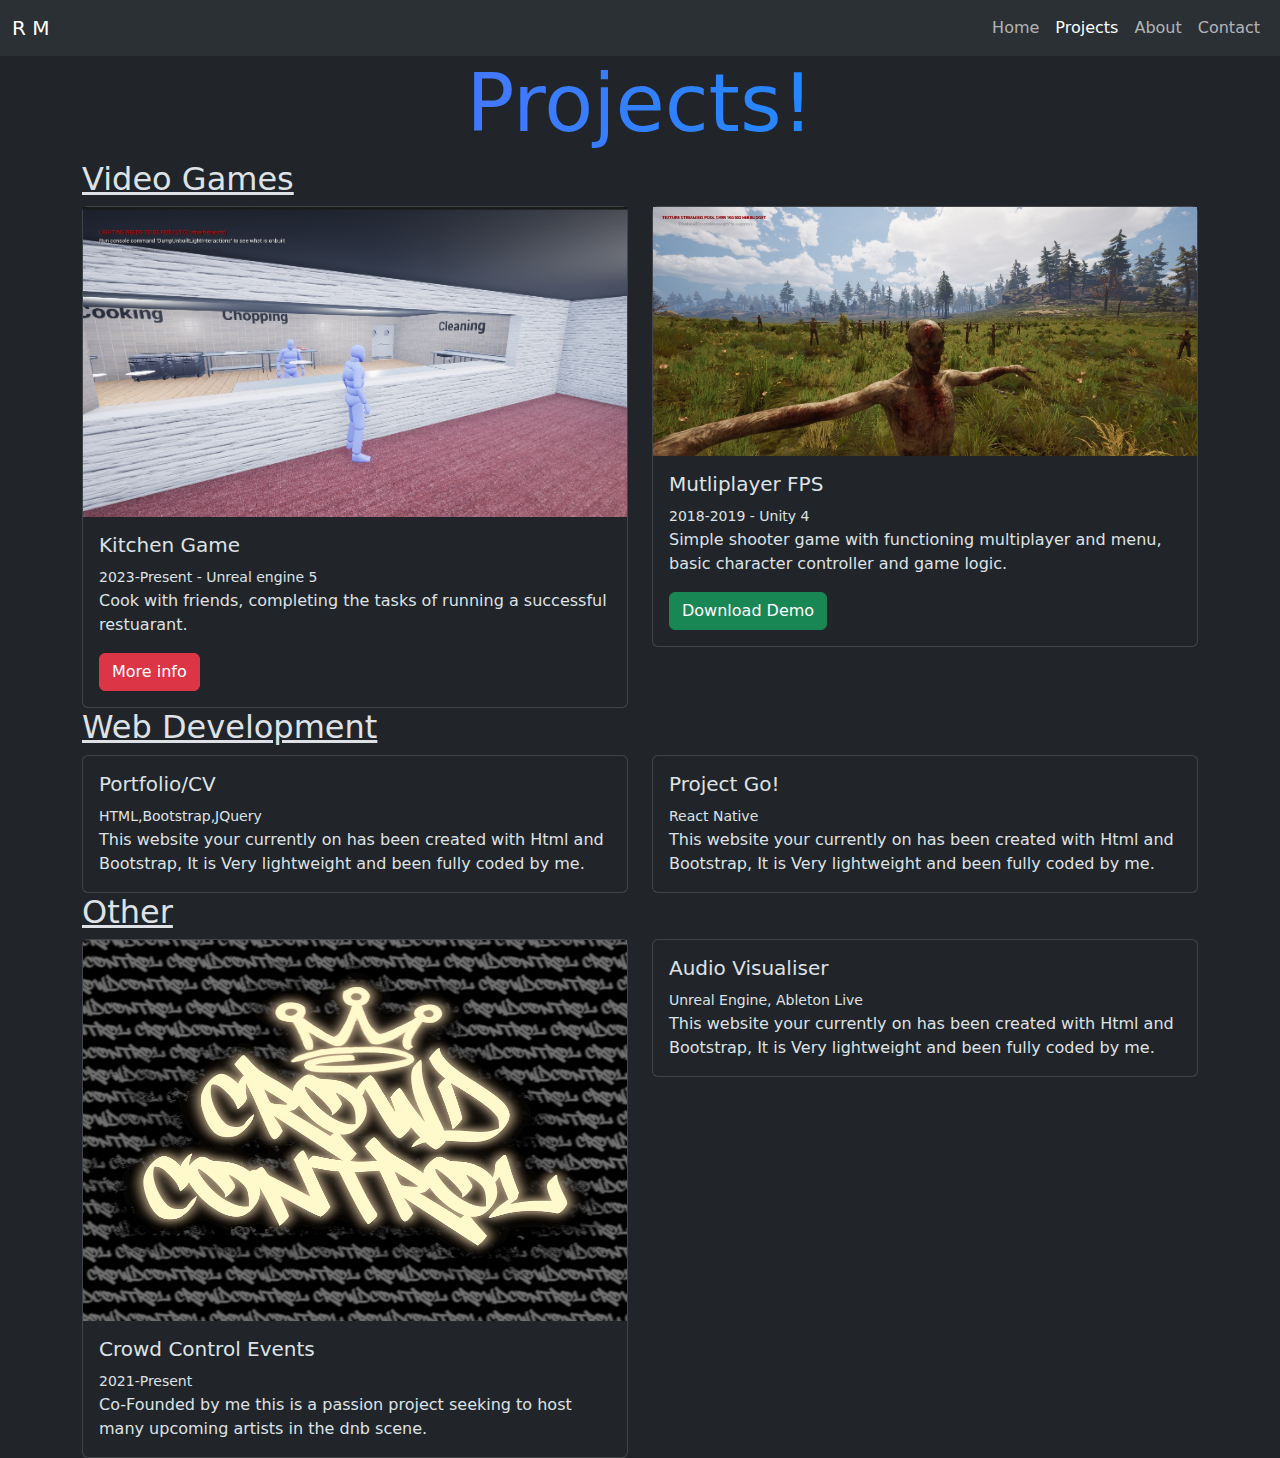
==== projects.html @ c700e29d "initial test" ====
<!DOCTYPE html>
<html lang="en" dir="ltr" data-bs-theme="dark">
  <head>
    <meta charset="utf-8">
    <meta name="viewport" content="width=device-width, initial-scale=1">
    <link href="https://cdn.jsdelivr.net/npm/bootstrap@5.3.2/dist/css/bootstrap.min.css" rel="stylesheet">
    <link rel="stylesheet" href="Styles.css">

    <title>Remy McCabrey - Portfolio</title>
  </head>
  <body>
    <!-- Navigation V2 -->
    <nav class="navbar navbar-expand-lg bg-body-tertiary">
      <div class="container-fluid">
        <a class="navbar-brand" href="projects.html">R M </a>
        <button class="navbar-toggler" type="button" data-bs-toggle="collapse" data-bs-target="#navbarNavAltMarkup" aria-controls="navbarNavAltMarkup" aria-expanded="false" aria-label="Toggle navigation">
          <span class="navbar-toggler-icon"></span>
        </button>
        <div class="collapse navbar-collapse d-flex flex-row-reverse" id="navbarNavAltMarkup">
          <div class="navbar-nav navbar-expand-lg pr-2 ">
            <a class="nav-link" aria-current="page" href="index.html">Home</a>
            <a class="nav-link active" href="projects.html">Projects</a>
            <a class="nav-link" href="about.html">About</a>
            <a class="nav-link" href="contact.html">Contact</a>
          </div>
        </div>
      </div>
    </nav>
    <!--Projects page-->
    <div class="container-md">
      <div class="shadowBox">
        <h3 class="rainbow rainbow_text_animated">Projects!</h3>
      </div>
      <!-- Cards -->
      <!-- VideoGames -->
      <h2><u>Video Games</u></h2>
      <div class="row">
        <div class="col-sm-6 mb-3 mb-sm-0">
          <div class="card">
            <img src="img/kitchen.jpg" alt="">
            <div class="card-body">
              <h5 class="card-title">Kitchen Game</h5>
              <small>2023-Present - Unreal engine 5</small>
              <p class="card-text">Cook with friends, completing the tasks of running a successful restuarant.</p>
              <a class="btn btn-danger">More info</a>
            </div>
          </div>
        </div>
        <div class="col-sm-6">
          <div class="card">
            <img src="img/zombie.jpg" alt="">
            <div class="card-body">
              <h5 class="card-title">Mutliplayer FPS</h5>
              <small>2018-2019 - Unity 4</small>
              <p class="card-text">Simple shooter game with functioning multiplayer and menu, basic character controller and game logic.</p>
              <a href="#" class="btn btn-success">Download Demo</a>
            </div>
          </div>
        </div>
      </div>
      <!-- Web Dev -->
      <h2><u>Web Development</u></h2>
      <div class="row">
        <div class="col-sm-6 mb-3 mb-sm-0">
          <div class="card" >
            <img src="img/base.png" alt="">
            <div class="card-body">
              <h5 class="card-title">Portfolio/CV</h5>
              <small>HTML,Bootstrap,JQuery</small>
              <p class="card-text">This website your currently on has been created with Html and Bootstrap, It is Very lightweight and been fully coded by me.</p>
            </div>
          </div>
        </div>
        <div class="col-sm-6 mb-3 mb-sm-0">
          <div class="card" >
            <img src="img/base.png" alt="">
            <div class="card-body">
              <h5 class="card-title">Project Go!</h5>
              <small>React Native</small>
              <p class="card-text">This website your currently on has been created with Html and Bootstrap, It is Very lightweight and been fully coded by me.</p>
            </div>
          </div>
        </div>
      </div>
      <!-- Other -->
      <h2><u>Other</u></h2>
      <div class="row">
        <div class="col-sm-6 mb-3 mb-sm-0">
          <div class="card">
            <img src="img/cce.png" alt="">
            <div class="card-body">
              <h5 class="card-title">Crowd Control Events</h5>
              <small>2021-Present</small>
              <p class="card-text">Co-Founded by me this is a passion project seeking to host many upcoming artists in the dnb scene.</p>
            </div>
          </div>
        </div>
        <div class="col-sm-6 mb-3 mb-sm-0">
          <div class="card" >
            <img src="img/base.png" alt="">
            <div class="card-body">
              <h5 class="card-title">Audio Visualiser</h5>
              <small>Unreal Engine, Ableton Live</small>
              <p class="card-text">This website your currently on has been created with Html and Bootstrap, It is Very lightweight and been fully coded by me.</p>
            </div>
          </div>
        </div>
      </div>
      </div>
  </body>
</html>
---- Styles.css ----
#shadowBox {
    background-color: rgb(0, 0, 0);
    /* Fallback color */
    background-color: rgba(0, 0, 0, 0.2);
    /* Black w/opacity/see-through */
    border: 3px solid;
}

.rainbow {
    font-size: 80px;
    text-align: center;
}
.rainbow_text_animated {
    background: linear-gradient(to right, #6666ff, #0099ff , #00ff00, #ff3399, #6666ff);
    -webkit-background-clip: text;
    background-clip: text;
    color: transparent;
    animation: rainbow_animation 6s ease-in-out infinite;
    background-size: 400% 100%;
}

@keyframes rainbow_animation {
    0%,100% {
        background-position: 0 0;
    }

    50% {
        background-position: 100% 0;
    }
}
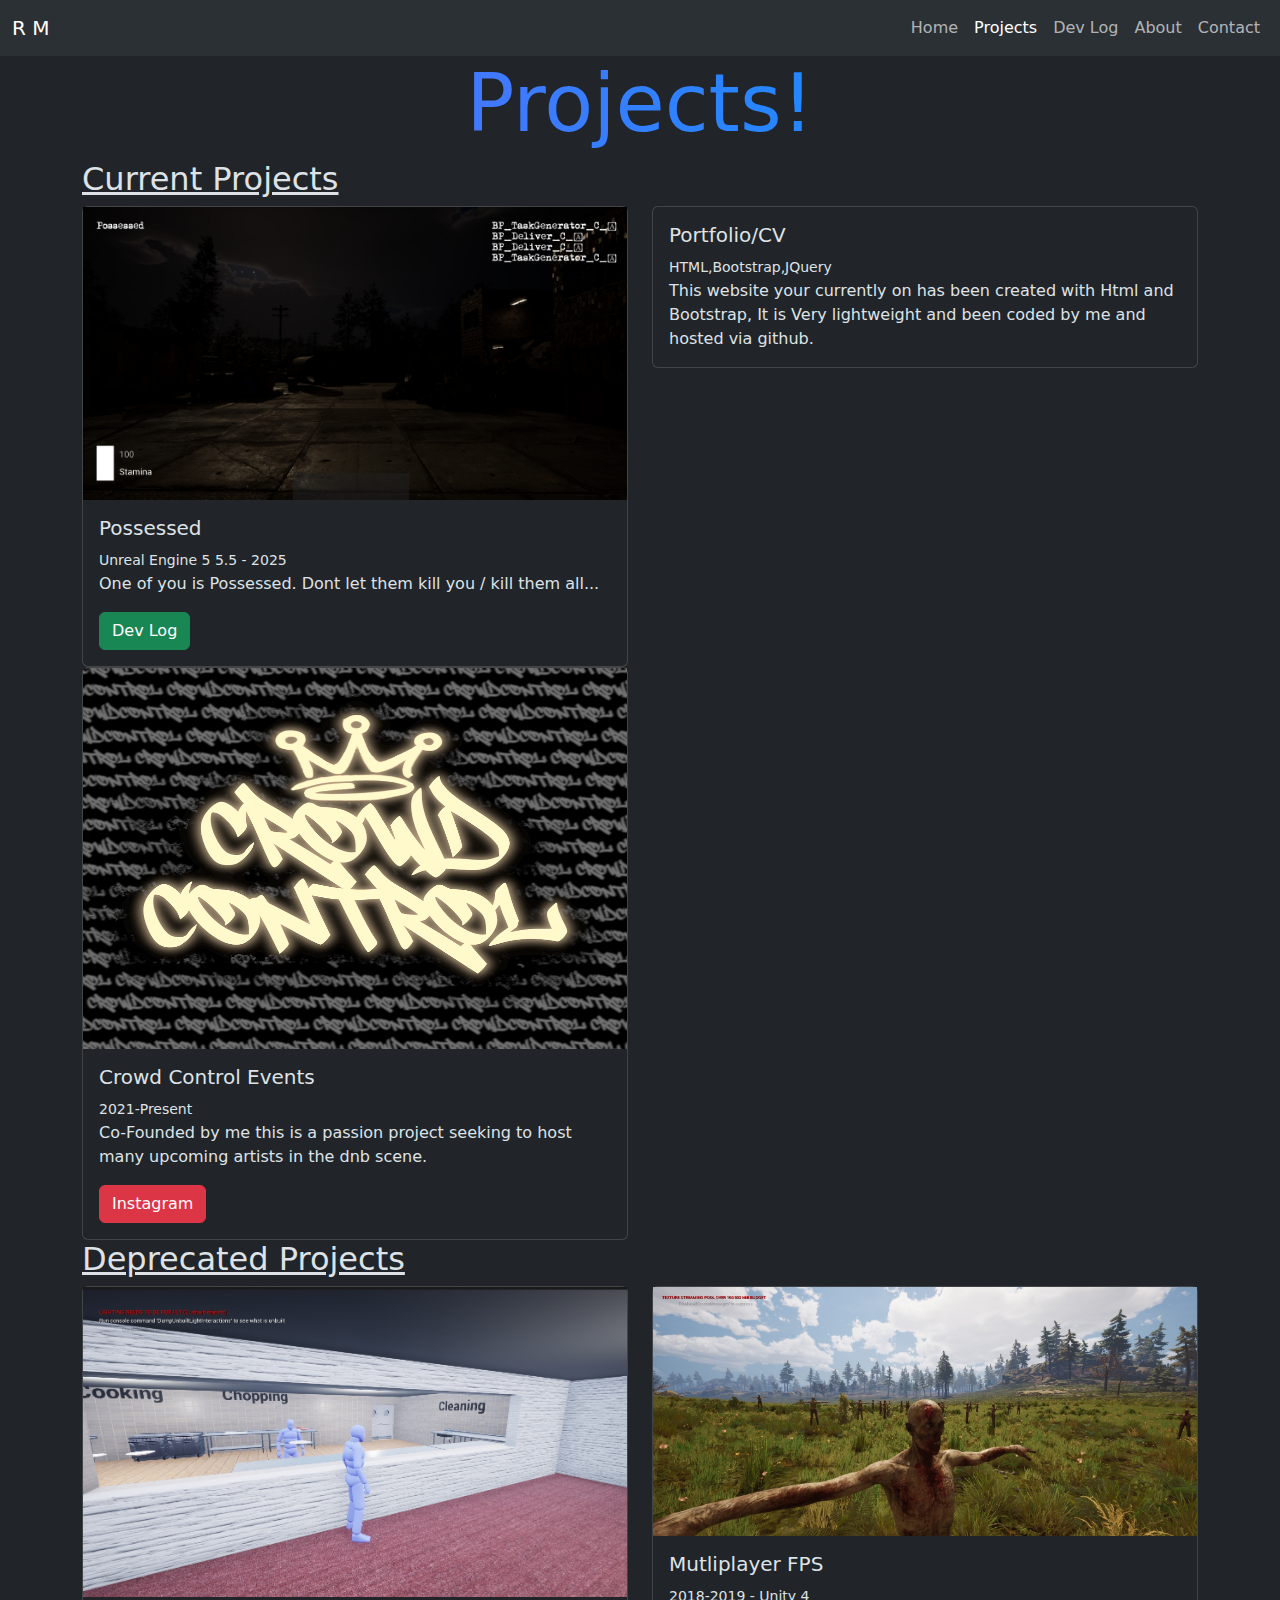
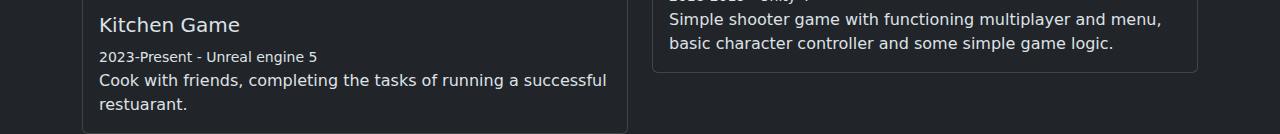
==== commit 2d1c5edf: "updated to new direction" ====
--- a/projects.html
+++ b/projects.html
@@ -20,6 +20,7 @@
           <div class="navbar-nav navbar-expand-lg pr-2 ">
             <a class="nav-link" aria-current="page" href="index.html">Home</a>
             <a class="nav-link active" href="projects.html">Projects</a>
+            <a class="nav-link" href="games.html">Dev Log</a>
             <a class="nav-link" href="about.html">About</a>
             <a class="nav-link" href="contact.html">Contact</a>
           </div>
@@ -33,7 +34,43 @@
       </div>
       <!-- Cards -->
       <!-- VideoGames -->
-      <h2><u>Video Games</u></h2>
+      <h2><u>Current Projects</u></h2>
+      <div class="row">
+        <div class="col-sm-6 mb-3 mb-sm-0">
+          <div class="card" >
+            <img src="img/possessed_2.jpg" alt="">
+            <div class="card-body">
+              <h5 class="card-title">Possessed</h5>
+              <small>Unreal Engine 5  5.5 - 2025</small>
+              <p class="card-text">One of you is Possessed. Dont let them kill you / kill them all... </p>
+              <a href="games.html" class="btn btn-success">Dev Log</a>
+            </div>
+          </div>
+        </div>
+      <div class="col-sm-6 mb-3 mb-sm-0">
+          <div class="card" >
+            <img src="img/base.png" alt="">
+            <div class="card-body">
+              <h5 class="card-title">Portfolio/CV</h5>
+              <small>HTML,Bootstrap,JQuery</small>
+              <p class="card-text">This website your currently on has been created with Html and Bootstrap, It is Very lightweight and been coded by me and hosted via github.</p>
+            </div>
+          </div>
+        </div>
+        <div class="col-sm-6 mb-3 mb-sm-0">
+            <div class="card">
+              <img src="img/cce.png" alt="">
+              <div class="card-body">
+                <h5 class="card-title">Crowd Control Events</h5>
+                <small>2021-Present</small>
+                <p class="card-text">Co-Founded by me this is a passion project seeking to host many upcoming artists in the dnb scene.</p>
+                <a class="btn btn-danger">Instagram</a>
+              </div>
+            </div>
+          </div>
+        </div>
+      <!-- Other -->
+      <h2><u>Deprecated Projects</u></h2>
       <div class="row">
         <div class="col-sm-6 mb-3 mb-sm-0">
           <div class="card">
@@ -42,7 +79,6 @@
               <h5 class="card-title">Kitchen Game</h5>
               <small>2023-Present - Unreal engine 5</small>
               <p class="card-text">Cook with friends, completing the tasks of running a successful restuarant.</p>
-              <a class="btn btn-danger">More info</a>
             </div>
           </div>
         </div>
@@ -52,60 +88,11 @@
             <div class="card-body">
               <h5 class="card-title">Mutliplayer FPS</h5>
               <small>2018-2019 - Unity 4</small>
-              <p class="card-text">Simple shooter game with functioning multiplayer and menu, basic character controller and game logic.</p>
-              <a href="#" class="btn btn-success">Download Demo</a>
+              <p class="card-text">Simple shooter game with functioning multiplayer and menu, basic character controller and some simple game logic.</p>
             </div>
           </div>
         </div>
       </div>
-      <!-- Web Dev -->
-      <h2><u>Web Development</u></h2>
-      <div class="row">
-        <div class="col-sm-6 mb-3 mb-sm-0">
-          <div class="card" >
-            <img src="img/base.png" alt="">
-            <div class="card-body">
-              <h5 class="card-title">Portfolio/CV</h5>
-              <small>HTML,Bootstrap,JQuery</small>
-              <p class="card-text">This website your currently on has been created with Html and Bootstrap, It is Very lightweight and been fully coded by me.</p>
-            </div>
-          </div>
-        </div>
-        <div class="col-sm-6 mb-3 mb-sm-0">
-          <div class="card" >
-            <img src="img/base.png" alt="">
-            <div class="card-body">
-              <h5 class="card-title">Project Go!</h5>
-              <small>React Native</small>
-              <p class="card-text">This website your currently on has been created with Html and Bootstrap, It is Very lightweight and been fully coded by me.</p>
-            </div>
-          </div>
-        </div>
-      </div>
-      <!-- Other -->
-      <h2><u>Other</u></h2>
-      <div class="row">
-        <div class="col-sm-6 mb-3 mb-sm-0">
-          <div class="card">
-            <img src="img/cce.png" alt="">
-            <div class="card-body">
-              <h5 class="card-title">Crowd Control Events</h5>
-              <small>2021-Present</small>
-              <p class="card-text">Co-Founded by me this is a passion project seeking to host many upcoming artists in the dnb scene.</p>
-            </div>
-          </div>
-        </div>
-        <div class="col-sm-6 mb-3 mb-sm-0">
-          <div class="card" >
-            <img src="img/base.png" alt="">
-            <div class="card-body">
-              <h5 class="card-title">Audio Visualiser</h5>
-              <small>Unreal Engine, Ableton Live</small>
-              <p class="card-text">This website your currently on has been created with Html and Bootstrap, It is Very lightweight and been fully coded by me.</p>
-            </div>
-          </div>
-        </div>
-      </div>
-      </div>
+    </div>
   </body>
 </html>
